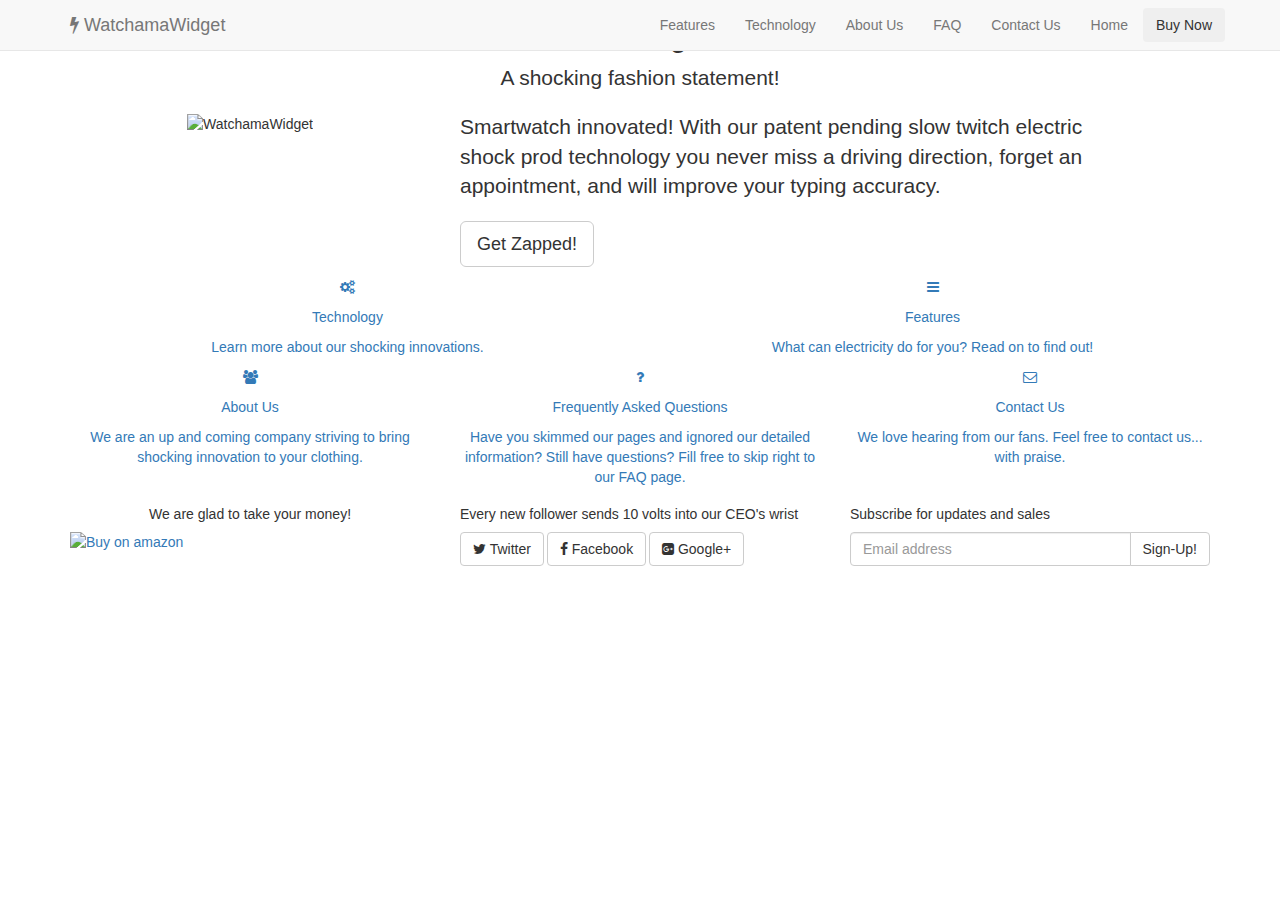
==== CCMFINAL/index.html @ c78163e7 "Create index.html" ====
<!DOCTYPE HTML>

<html>

<head>
		<meta http-equiv="Content-type" content="text/html; charset=utf-8">
		<meta http-equiv="X-UA-Compatible" content="IE=edge">
		<meta name="viewport" content="width=device-width, initial-scale=1">
		    <title>WatchamaWidget Watch | Shocking Fashion | Home </title>
        		<link rel="stylesheet" href="https://maxcdn.bootstrapcdn.com/bootstrap/3.3.4/css/bootstrap.min.css">
        		<link rel="stylesheet" href="https://maxcdn.bootstrapcdn.com/font-awesome/4.3.0/css/font-awesome.min.css">
        		<link rel="stylesheet" href="custom.css">
</head>

<body data-spy="scroll" data-target="#navbar">

	<!-- Fixed navbar -->
	    <nav id="navbar" class="navbar navbar-default navbar-fixed-top">
	      <div class="container">
	        <div class="navbar-header">
	          <button type="button" class="navbar-toggle collapsed" data-toggle="collapse" data-target="#navbar" aria-expanded="false" aria-controls="navbar">
	            <span class="sr-only">Toggle navigation</span>
	            <span class="icon-bar"></span>
	            <span class="icon-bar"></span>
	            <span class="icon-bar"></span>
	          </button>
			  <a class="navbar-brand" href="#home"><i class="fa fa-bolt"></i> WatchamaWidget</a>
	        </div>
	        <div id="navbar" class="navbar-collapse collapse">
	          <!-- <ul class="nav navbar-nav">
	            <li class=""><a href="#">Home</a></li>
	            <li><a href="#about">About</a></li>
	            <li><a href="#contact">Contact</a></li>
	            <li class="dropdown">
	              <a href="#" class="dropdown-toggle" data-toggle="dropdown" role="button" aria-expanded="false">Dropdown <span class="caret"></span></a>
	              <ul class="dropdown-menu" role="menu">
	                <li><a href="#">Action</a></li>
	                <li><a href="#">Another action</a></li>
	                <li><a href="#">Something else here</a></li>
	                <li class="divider"></li>
	                <li class="dropdown-header">Nav header</li>
	                <li><a href="#">Separated link</a></li>
	                <li><a href="#">One more separated link</a></li>
	              </ul>
	            </li>
	          </ul> -->
	          <ul class="nav navbar-nav navbar-right">
	            <li><a href="feat.html#feat">Features</a></li>
				<li><a href="tech.html#techno">Technology</a></li>
                <li><a href="about.html#about">About Us</a></li>
	            <li class=""><a href="faq.html#qa">FAQ</a></li>
                <li class=""><a href="contact.html#cu">Contact Us</a></li>
                <li class=""><a href="index.html#home">Home</a></li>
				<li><button type="button" class="btn btn-blue navbar-btn">Buy Now</button></li>

	          </ul>

	        </div><!--/.nav-collapse -->
	      </div>
	    </nav>

<div id="home">
</div><!-- home -->



<div id="head">
<div class="container">


        <div class="row">
            <div class="col-xs-12">
                <h2 class="text-center">WatchamaWidget Watch</h2>
                <p id="subtitle" class="lead text-center">A shocking fashion statement!</p>
            </div><!-- col -->

            <div class="col-sm-4">
            <p class="text-center"><!--<i class="fa fa-bolt logo"></i>--><img src="img/waw1.png" alt="WatchamaWidget"></p>


            </div><!-- col -->

            <div class="col-sm-7">
                <p id="hard-sell" class="lead">Smartwatch innovated! With our patent pending slow twitch electric shock prod technology you never miss a driving direction, forget an appointment, and will improve your typing accuracy.</p>
                <p ><a href="https://amazon.com" class="btn btn-lg btn-default">Get Zapped!</a></p>
            </div><!-- col -->

        </div> <!--row-->
    </div><!-- cont -->
</div><!-- head -->


            <div id="tech_tease">
			<div class="container">

    			<div class="row">

                    <div class="col-xs-6">

                    <a href="tech.html">
                        <p class="text-center"><i class="fa fa-cogs feature"></i></p>
                        <p class="text-center link_head">Technology</p>
    					<p class="text-center">Learn more about our shocking innovations.</p>
                    </a>

    				</div><!-- col -->
    				<div class="col-xs-6">
                    <a href="feat.html">
    					<p class="text-center"><i class="fa fa-bars feature"></i></p>
    					<p class="text-center link_head">Features</p>
    					<p class="text-center">What can electricity do for you? Read on to find out!</p>
                    </a>

    				</div><!-- col -->
    			</div><!-- row -->
			</div><!-- container -->
		</div><!-- #features -->

            <div id="company_tease">
			<div class="container">

    			<div class="row">

                    <div class="col-sm-4 col-xs-12">

                    <a href="about.html">
    					<p class="text-center"><i class="fa fa-users feature"></i></p>
    					<p class="text-center link_head">About Us</p>
    					<p class="text-center">We are an up and coming company striving to bring shocking innovation to your clothing.</p>
                    </a>

    				</div><!-- col -->
    				<div class="col-sm-4 col-xs-12">

                    <a href="faq.html">
    					<p class="text-center"><i class="fa fa-question feature"></i></p>
    					<p class="text-center link_head">Frequently Asked Questions</p>
    					<p class="text-center">Have you skimmed our pages and ignored our detailed information? Still have questions? Fill free to skip right to our FAQ page.</p>
                    </a>

    				</div><!-- col -->
                    <div class="col-sm-4 col-xs-12">

                    <a href="contact.html">
    					<p class="text-center"><i class="fa fa-envelope-o feature"></i></p>
    					<p class="text-center link_head">Contact Us</p>
    					<p class="text-center"> We love hearing from our fans. Feel free to contact us... with praise.</p>
                    </a>
    				</div><!-- col -->

			</div><!-- container -->
		</div><!-- #features -->
        </div><!-- container -->


        <div id="footer">
<div class="container">
<div class="row">
<div class="col-sm-4">
<h5 class="text-center">We are glad to take your money!</h5>
<a href="https://amazon.com"><img src="img/amazon.png" alt="Buy on amazon" class="center-block img-responsive"> </a>
</div>

<div class="col-sm-4">
<h5>Every new follower sends 10 volts into our CEO's wrist</h5>

<div class="btn-group" role="group" aria-label="...">
<div class="text-center">
<a href="http://www.twitter.com/watchamawidget" class="btn btn-default"><i class="fa fa-twitter"></i> Twitter</a>
<a href="https://www.facebook.com" class="btn btn-default"><i class="fa fa-facebook"></i> Facebook</a>
<a href="https://www.google.com" class="btn btn-default"><i class="fa fa-google-plus-square"></i> Google+</a>
</div>
</div>
</div>

<div class="col-sm-4">
<h5>Subscribe for updates and sales</h5>



<div class="input-group">
				      <input type="text" class="form-control" placeholder="Email address">
				      <span class="input-group-btn">
				        <button class="btn btn-default" type="button">Sign-Up!</button>
				      </span>
				   </div><!-- /input-group -->
</div>
</div><!--row-->
</div><!--cont-->
</div><!--footer-->












































<!-- jQuery (necessary for Bootstrap's JavaScript plugins) -->
<script src="https://ajax.googleapis.com/ajax/libs/jquery/1.11.2/jquery.min.js"></script>
<script src="https://maxcdn.bootstrapcdn.com/bootstrap/3.3.4/js/bootstrap.min.js"></script>

</body>

</html>
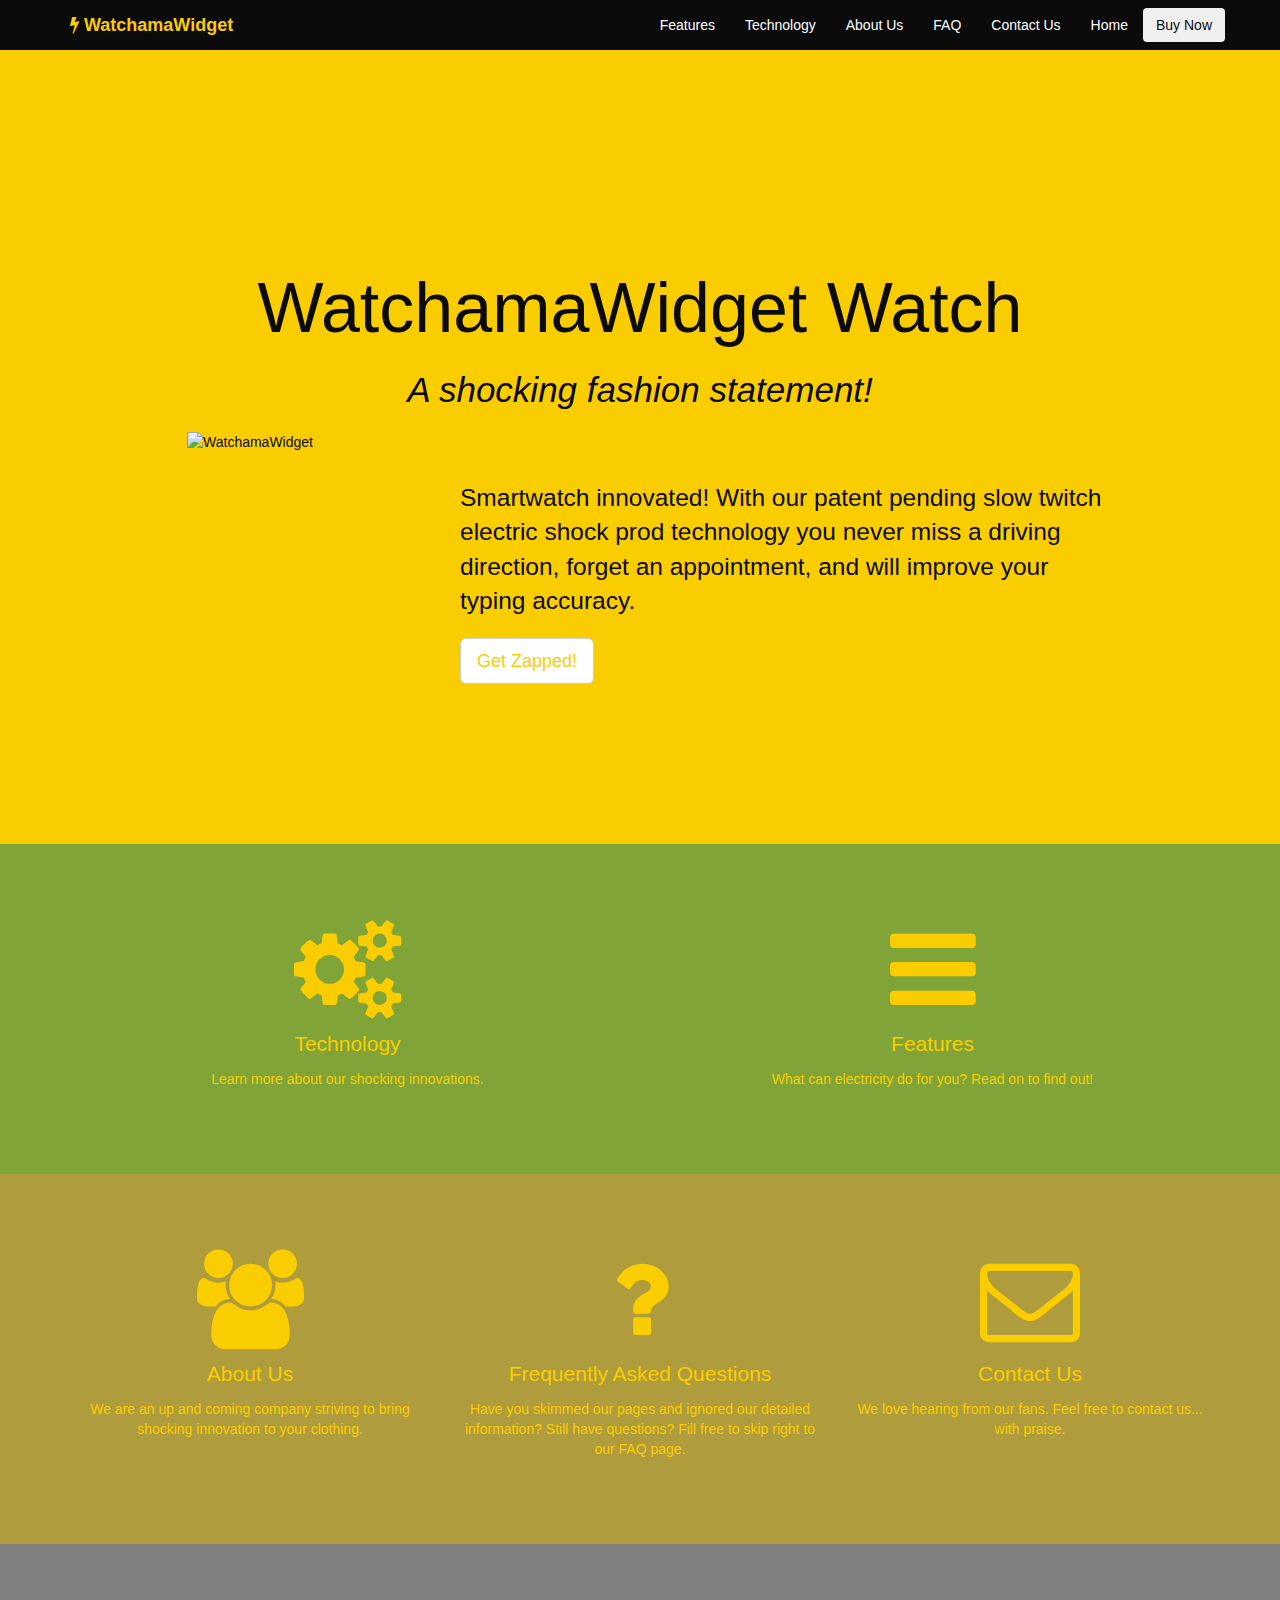
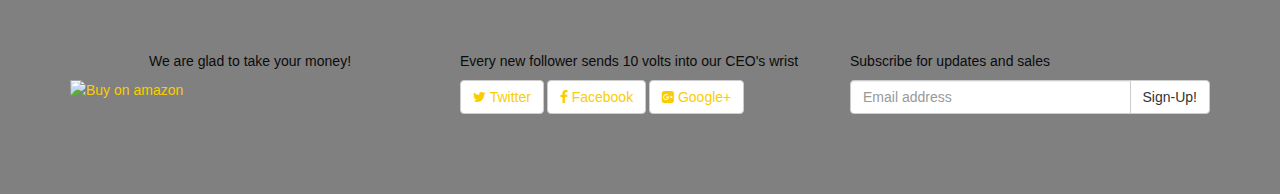
==== commit fbb2d231: "Update index.html" ====
--- a/CCMFINAL/index.html
+++ b/CCMFINAL/index.html
@@ -76,7 +76,7 @@
             </div><!-- col -->
 
             <div class="col-sm-4">
-            <p class="text-center"><!--<i class="fa fa-bolt logo"></i>--><img src="img/waw1.png" alt="WatchamaWidget"></p>
+            <p class="text-center"><!--<i class="fa fa-bolt logo"></i>--><img src="https://dl.dropboxusercontent.com/s/4bu30wnky08a70i/waw1.png?dl=0" alt="WatchamaWidget"></p>
 
 
             </div><!-- col -->
@@ -159,7 +159,7 @@
 <div class="row">
 <div class="col-sm-4">
 <h5 class="text-center">We are glad to take your money!</h5>
-<a href="https://amazon.com"><img src="img/amazon.png" alt="Buy on amazon" class="center-block img-responsive"> </a>
+<a href="https://amazon.com"><img src="https://dl.dropboxusercontent.com/s/jj9m1jape7qgcc1/amazon.png?dl=0" alt="Buy on amazon" class="center-block img-responsive"> </a>
 </div>
 
 <div class="col-sm-4">
--- a/CCMFINAL/custom.css
+++ b/CCMFINAL/custom.css
@@ -0,0 +1,174 @@
+
+.navbar-default {
+	background-color:#0B0B0B;
+	border-color:#FACD00;
+}
+
+.navbar-default .navbar-brand {
+	color:#FACD00;
+	 font-weight: bold;
+}
+
+.navbar-default .navbar-nav>li>a { color: #FFF;}
+
+.navbar-default .navbar-toggle .icon-bar { background-color: #FFF; }
+i.feature {	font-size:100px;}
+
+.navbar-default .navbar-nav>.active>a, .navbar-default .navbar-nav>.active>a:focus, .navbar-default .navbar-nav>.active>a:hover {
+  color: #FF5800;
+  background-color: #FFF;
+}
+
+/* unvisited link */
+a:link {
+    color: #FACD00;
+}
+
+/* visited link */
+a:visited {
+    color: grey;
+}
+
+/* mouse over link */
+a:hover {
+    color: #0B0B0B;
+}
+
+/* selected link */
+a:active {
+    color: #0B0B0B;
+}
+
+.link_head{
+    font-size:1.5em;
+}
+
+
+/* Home--------------------------------------------------------------------------------- */
+
+body {
+        background-color: grey;
+        color:#0B0B0B;
+}
+
+#navbar_placeholder {background-color:#0B0B0B;
+
+padding:50px 0px 50px 0px;
+}
+
+#head {background-color:#FACD00;
+
+padding:250px 0px 150px 0px;
+}
+
+#head h2 {font-size:5em;
+margin-bottom:.25em;
+}
+#head p#subtitle {font-size:2.5em;
+margin-bottom:.5em;
+font-style:italic;  }
+
+
+#head p#hard-sell {margin-top:50px;
+font-size:1.75em;
+}
+
+
+i.logo {font-size:250px;}
+i.feature {	font-size:100px;}
+
+#tech_tease {padding: 75px 0px;background-color:#80A438;
+}
+#company_tease {padding: 75px 0px;background-color:#AF9C3C;}
+
+#footer {background-color:grey;
+
+padding:100px 0px 80px 0px;
+}
+
+/*Features--------------------------------------------------------------------------*/
+
+#features {padding: 75px 0px;background-color:#FACD00;
+}
+
+#sitenav {padding: 75px 0px;background-color:#AF9C3C;
+}
+
+i.nav_feature {	font-size:75px;}
+
+/*tech--------------------------------------------------------------------------*/
+
+.techtitle{
+    font-size:1.5em;
+}
+
+.techsubtitle{
+    font-size:1.1em;
+}
+
+/*p#subtitle.lead.text-right{
+    margin-right:25px;
+}
+
+p#subtitle.lead.text-left{
+    margin-left:25px;
+}*/
+
+#head_tech {background-color:#FACD00;
+
+padding:250px 0px 150px 0px;
+}
+
+#info{
+    padding 30px 0px
+}
+
+
+#head_tech p#subtitle {font-size:1.75em;
+margin-bottom:.5em;
+/*font-style:italic;*/
+}
+
+.hard-sell {margin-top:50px; margin-right:25px;
+font-size:1.25em;
+}
+
+#product_desc {padding: 75px 0px; font-size:1.25em;
+}
+
+
+.img_tech{  margin-top:50px;
+
+}
+
+
+/*FAQ--------------------------------------------------------------------------*/
+
+.question{
+    font-size:1.25em;
+}
+/*contact us--------------------------------------------------------------------------*/
+
+.form_centered{
+    float: none;
+    margin: 0 auto;
+}
+
+.green {padding: 75px 0px;background-color:#80A438;
+}
+
+.center-block {
+  display: block;
+  margin-left: auto;
+  margin-right: auto;
+}
+
+/*about us--------------------------------------------------------------------------*/
+
+.row_bump{
+    padding-top:10px;
+}
+
+.deemp{
+    font-size:.95em;
+}
